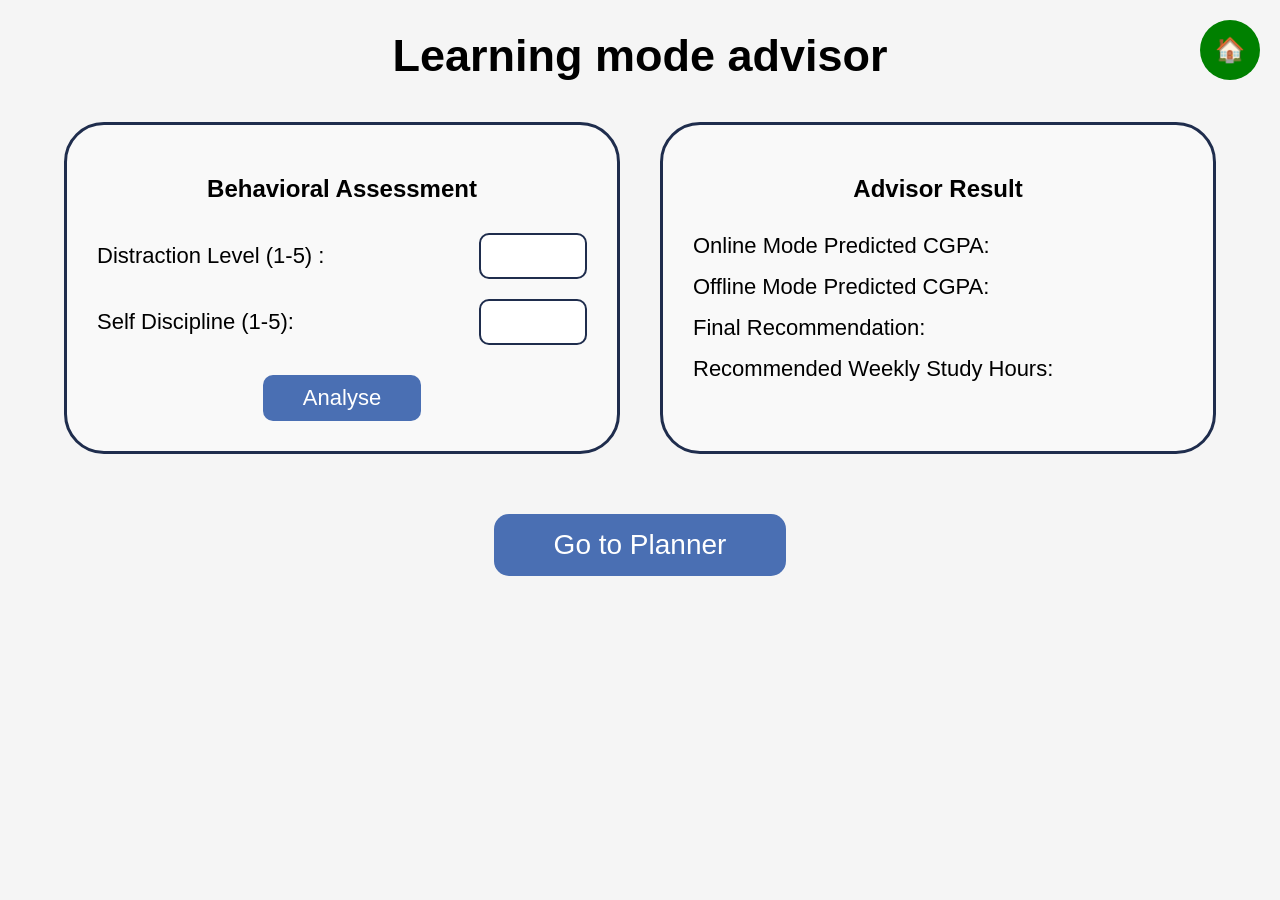
==== templates/advisor.html @ d5054c1b "Initial commit" ====
<!DOCTYPE html>
<html>
<head>
    <title>Learning Mode Advisor</title>

    <style>
        body {
            font-family: 'Segoe UI', sans-serif;
            background: #f5f5f5;
            margin: 0;
        }

        h1 {
            text-align: center;
            margin-top: 30px;
            font-size: 45px;
        }

        .home-btn {
            position: absolute;
            top: 20px;
            right: 20px;
            background: green;
            color: white;
            border-radius: 50%;
            width: 60px;
            height: 60px;
            font-size: 24px;
            border: none;
            cursor: pointer;
        }

        .container {
            width: 90%;
            margin: 40px auto;
        }

        .grid {
            display: flex;
            justify-content: space-between;
            gap: 40px;
        }

        .card {
            width: 48%;
            border: 3px solid #1f2d4d;
            border-radius: 40px;
            padding: 30px;
            background: #f9f9f9;
            min-height: 250px;
        }

        .card h2 {
            text-align: center;
            margin-bottom: 30px;
        }

        .field {
            display: flex;
            justify-content: space-between;
            align-items: center;
            margin: 20px 0;
            font-size: 22px;
        }

        .field input {
            width: 100px;
            height: 40px;
            border-radius: 10px;
            border: 2px solid #1f2d4d;
        }

        .analyse-btn {
            display: block;
            margin: 30px auto 0;
            padding: 10px 40px;
            font-size: 22px;
            background: #4a6fb3;
            color: white;
            border: none;
            border-radius: 10px;
            cursor: pointer;
        }

        .text {
            font-size: 22px;
            margin: 15px 0;
        }

        .bottom-btn {
            display: block;
            margin: 60px auto;
            padding: 15px 60px;
            font-size: 28px;
            background: #4a6fb3;
            color: white;
            border: none;
            border-radius: 15px;
            cursor: pointer;
        }
    </style>
</head>

<body>

<a href="/">
    <button class="home-btn">🏠</button>
</a>

<h1>Learning mode advisor</h1>

<div class="container">

    <div class="grid">

        <!-- LEFT: Behavioral -->
        <div class="card">
            <h2>Behavioral Assessment</h2>

            <div class="field">
                Distraction Level (1-5) :
                <input type="number" min="1" max="5">
            </div>

            <div class="field">
                Self Discipline (1-5):
                <input type="number" min="1" max="5">
            </div>

            <button class="analyse-btn" onclick="analyse()">Analyse</button>
        </div>

        <!-- RIGHT: Result -->
        <div class="card">
            <h2>Advisor Result</h2>

            <div class="text">Online Mode Predicted CGPA:</div>
            <div class="text">Offline Mode Predicted CGPA:</div>
            <div class="text">Final Recommendation:</div>
            <div class="text">Recommended Weekly Study Hours:</div>
        </div>

    </div>

    <button class="bottom-btn" onclick="goToPlanner()">
        Go to Planner
    </button>

</div>

<script>
function analyse(){
    alert("Analysis complete (connect ML model here)");
}

function goToPlanner(){
    window.location.href = "/planner";
}
</script>

</body>
</html>
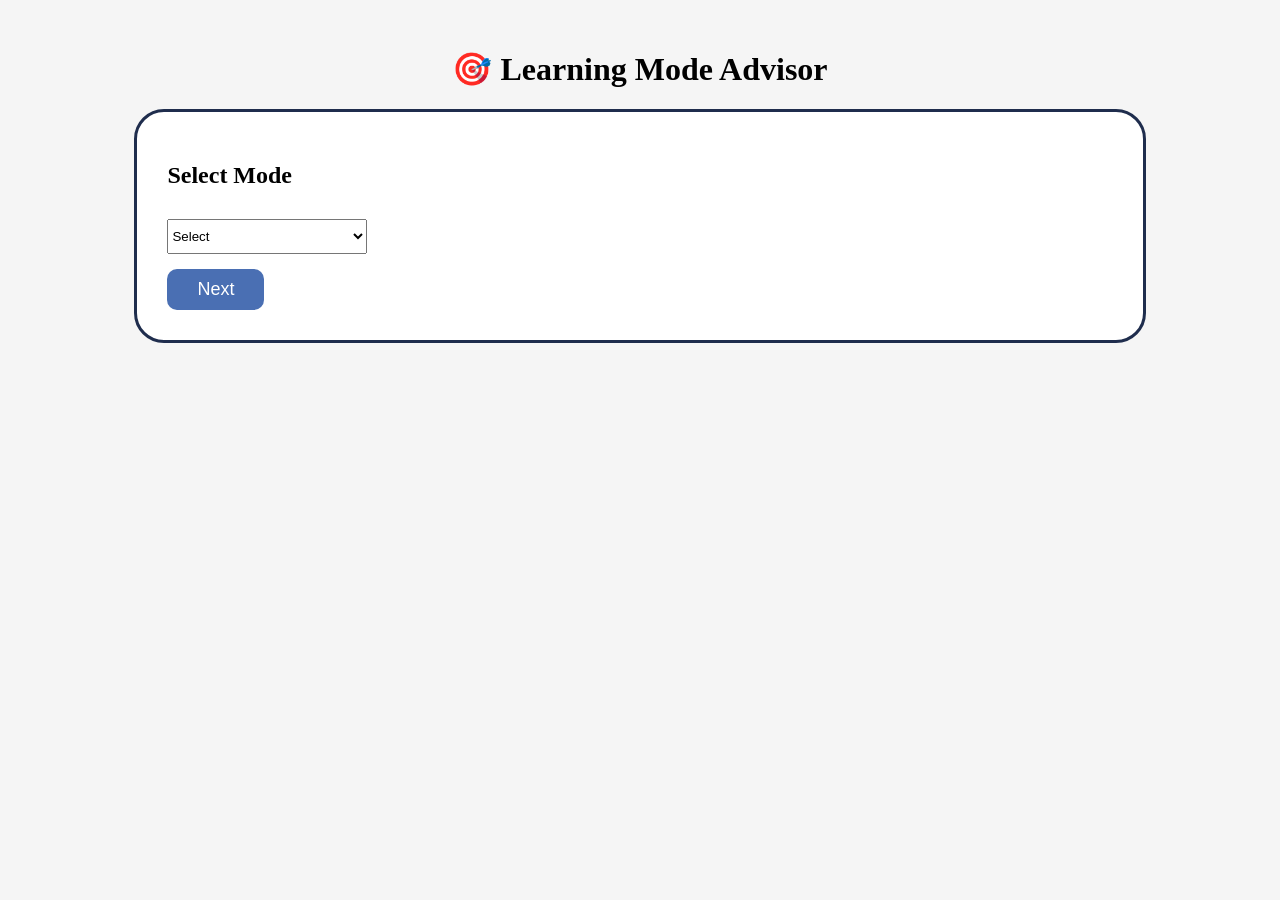
==== commit dfe8acc0: "version 2" ====
--- a/templates/advisor.html
+++ b/templates/advisor.html
@@ -5,157 +5,173 @@
 
     <style>
         body {
-            font-family: 'Segoe UI', sans-serif;
+            font-family: 'Segoe UI';
             background: #f5f5f5;
-            margin: 0;
+        }
+
+        .container {
+            width: 80%;
+            margin: 50px auto;
+        }
+
+        .card {
+            border: 3px solid #1f2d4d;
+            border-radius: 30px;
+            padding: 30px;
+            margin-bottom: 20px;
+            background: #fff;
         }
 
         h1 {
             text-align: center;
-            margin-top: 30px;
-            font-size: 45px;
         }
 
-        .home-btn {
-            position: absolute;
-            top: 20px;
-            right: 20px;
-            background: green;
-            color: white;
-            border-radius: 50%;
-            width: 60px;
-            height: 60px;
-            font-size: 24px;
-            border: none;
+        .btn {
+            padding: 10px 30px;
+            font-size: 18px;
+            margin-top: 15px;
             cursor: pointer;
-        }
-
-        .container {
-            width: 90%;
-            margin: 40px auto;
-        }
-
-        .grid {
-            display: flex;
-            justify-content: space-between;
-            gap: 40px;
-        }
-
-        .card {
-            width: 48%;
-            border: 3px solid #1f2d4d;
-            border-radius: 40px;
-            padding: 30px;
-            background: #f9f9f9;
-            min-height: 250px;
-        }
-
-        .card h2 {
-            text-align: center;
-            margin-bottom: 30px;
-        }
-
-        .field {
-            display: flex;
-            justify-content: space-between;
-            align-items: center;
-            margin: 20px 0;
-            font-size: 22px;
-        }
-
-        .field input {
-            width: 100px;
-            height: 40px;
-            border-radius: 10px;
-            border: 2px solid #1f2d4d;
-        }
-
-        .analyse-btn {
-            display: block;
-            margin: 30px auto 0;
-            padding: 10px 40px;
-            font-size: 22px;
             background: #4a6fb3;
             color: white;
             border: none;
             border-radius: 10px;
-            cursor: pointer;
         }
 
-        .text {
-            font-size: 22px;
-            margin: 15px 0;
+        select {
+            height: 35px;
+            width: 200px;
+            margin-top: 10px;
         }
 
-        .bottom-btn {
-            display: block;
-            margin: 60px auto;
-            padding: 15px 60px;
-            font-size: 28px;
-            background: #4a6fb3;
-            color: white;
-            border: none;
-            border-radius: 15px;
-            cursor: pointer;
+        .result {
+            font-size: 18px;
+            margin-top: 15px;
         }
     </style>
 </head>
 
 <body>
 
-<a href="/">
-    <button class="home-btn">🏠</button>
-</a>
-
-<h1>Learning mode advisor</h1>
-
 <div class="container">
 
-    <div class="grid">
+    <h1>🎯 Learning Mode Advisor</h1>
 
-        <!-- LEFT: Behavioral -->
-        <div class="card">
-            <h2>Behavioral Assessment</h2>
+    <!-- STEP 1 -->
+    <div class="card">
+        <h2>Select Mode</h2>
 
-            <div class="field">
-                Distraction Level (1-5) :
-                <input type="number" min="1" max="5">
-            </div>
+        <select id="mode">
+            <option value="">Select</option>
+            <option value="Online">Online</option>
+            <option value="Offline">Offline</option>
+        </select>
 
-            <div class="field">
-                Self Discipline (1-5):
-                <input type="number" min="1" max="5">
-            </div>
-
-            <button class="analyse-btn" onclick="analyse()">Analyse</button>
-        </div>
-
-        <!-- RIGHT: Result -->
-        <div class="card">
-            <h2>Advisor Result</h2>
-
-            <div class="text">Online Mode Predicted CGPA:</div>
-            <div class="text">Offline Mode Predicted CGPA:</div>
-            <div class="text">Final Recommendation:</div>
-            <div class="text">Recommended Weekly Study Hours:</div>
-        </div>
-
+        <br>
+        <button class="btn" onclick="nextStep()">Next</button>
     </div>
 
-    <button class="bottom-btn" onclick="goToPlanner()">
-        Go to Planner
-    </button>
+    <!-- STEP 2 -->
+    <div class="card" id="step2" style="display:none;">
+        <h2>Behavior Analysis</h2>
+
+        <p>Distraction Level:</p>
+        <select id="distraction">
+            <option value="low">Low</option>
+            <option value="medium">Medium</option>
+            <option value="high">High</option>
+        </select>
+
+        <p>Consistency:</p>
+        <select id="consistency">
+            <option value="low">Low</option>
+            <option value="medium">Medium</option>
+            <option value="high">High</option>
+        </select>
+
+        <br>
+        <button class="btn" onclick="getAdvice()">Get Advice</button>
+    </div>
+
+    <!-- STEP 3 -->
+    <div class="card" id="resultBox" style="display:none;"></div>
+
+    <!-- 🔥 GO TO PLANNER BUTTON -->
+    <div style="text-align:center;">
+        <button id="plannerBtn" class="btn" onclick="goToPlanner()" style="display:none;">
+            ➡️ Go to Planner
+        </button>
+    </div>
 
 </div>
 
 <script>
-function analyse(){
-    alert("Analysis complete (connect ML model here)");
+
+let data = JSON.parse(localStorage.getItem("resultData"));
+let selectedMode = "";
+
+// STEP 1
+function nextStep(){
+    selectedMode = document.getElementById("mode").value;
+
+    if(!selectedMode){
+        alert("Please select a mode");
+        return;
+    }
+
+    document.getElementById("step2").style.display = "block";
 }
 
+// STEP 2 → FINAL ADVICE
+function getAdvice(){
+
+    let distraction = document.getElementById("distraction").value;
+    let consistency = document.getElementById("consistency").value;
+
+    let online = data.online_cgpa;
+    let offline = data.offline_cgpa;
+
+    let output = "<h3>📊 CGPA Comparison</h3>";
+    output += "Online: " + online + "<br>";
+    output += "Offline: " + offline + "<br><br>";
+
+    // LOGIC
+    if(selectedMode === "Online"){
+
+        if(distraction === "high"){
+            output += "⚠️ High distraction may reduce performance in Online mode.<br>";
+        }
+
+        if(online < offline){
+            output += "👉 Offline may give better results.<br>";
+        } else {
+            output += "✅ Online mode is suitable for you.<br>";
+        }
+
+    }
+
+    if(selectedMode === "Offline"){
+
+        if(offline < online){
+            output += "👉 Online mode may give better results.<br>";
+        } else {
+            output += "✅ Offline mode is suitable for you.<br>";
+        }
+
+    }
+
+    // SHOW RESULT
+    document.getElementById("resultBox").style.display = "block";
+    document.getElementById("resultBox").innerHTML = output;
+
+    // SHOW PLANNER BUTTON
+    document.getElementById("plannerBtn").style.display = "block";
+}
+
+// NAVIGATION
 function goToPlanner(){
     window.location.href = "/planner";
 }
+
 </script>
 
 </body>
